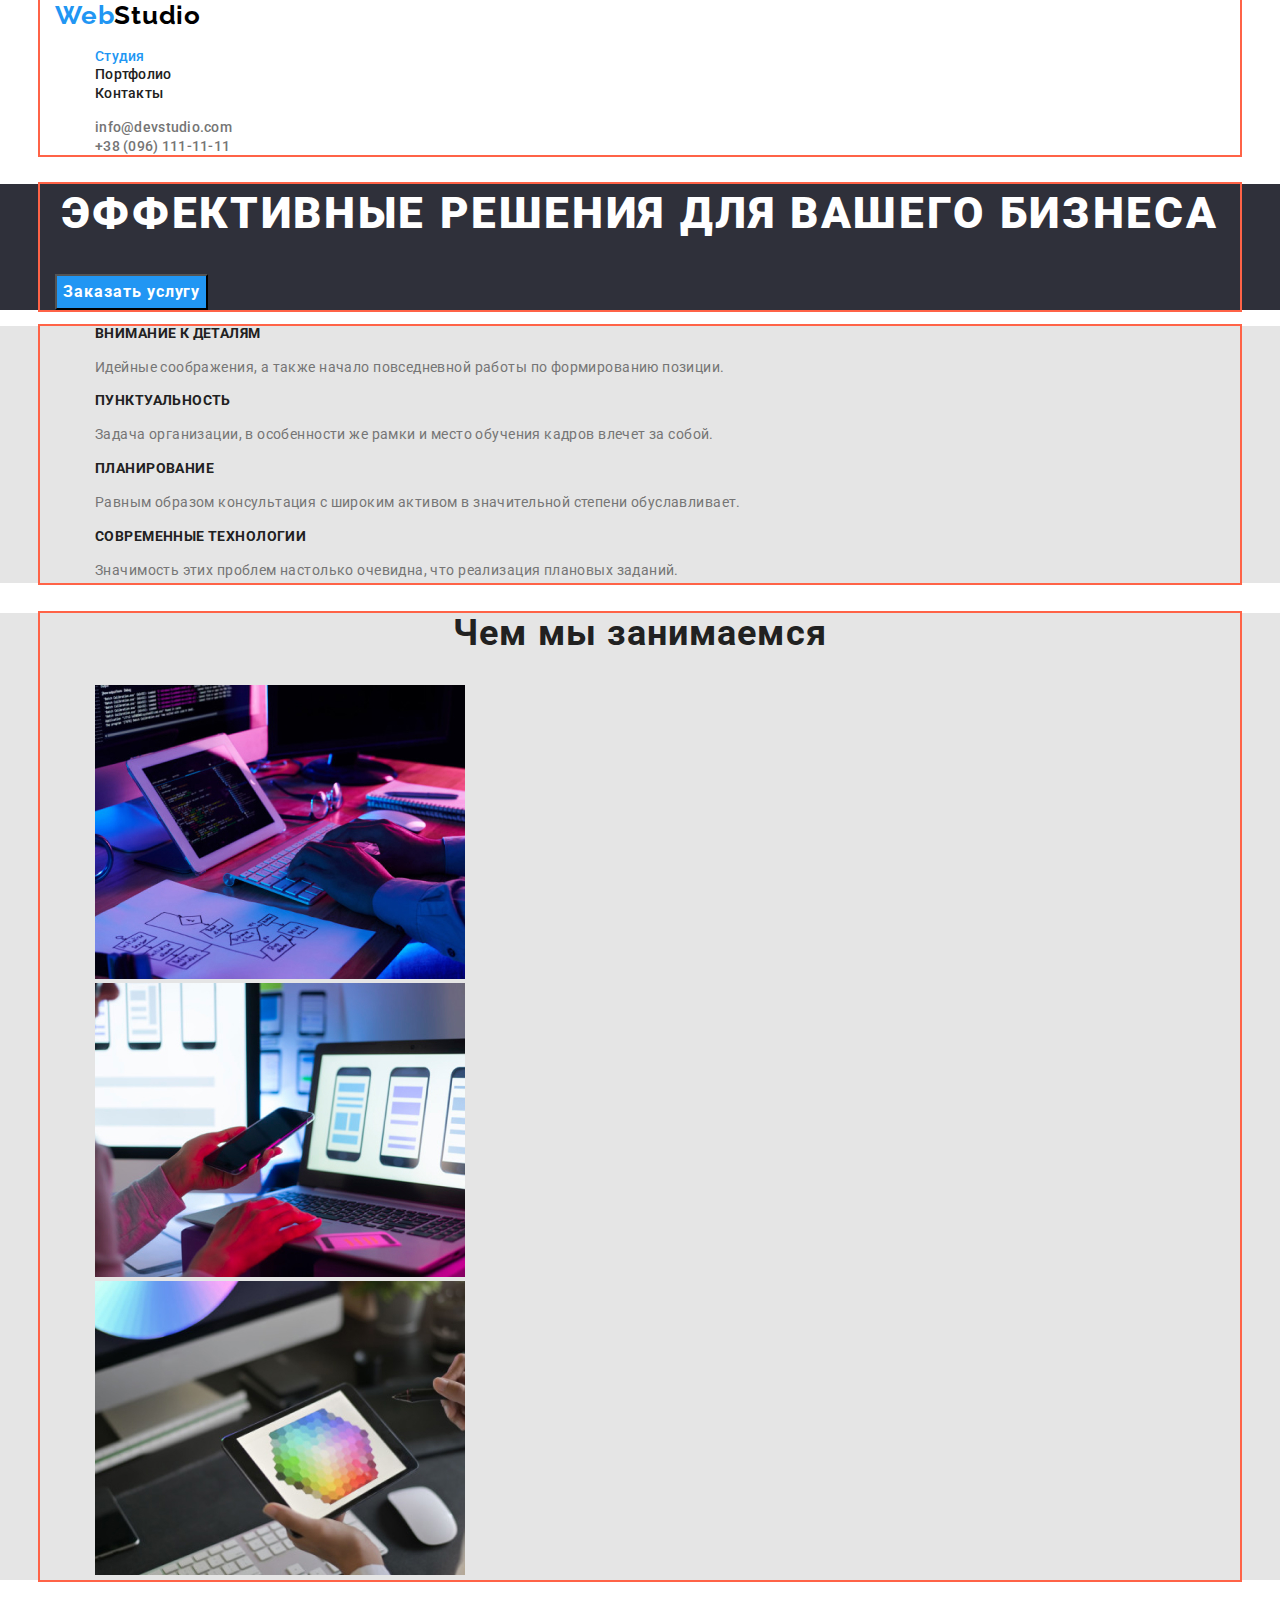
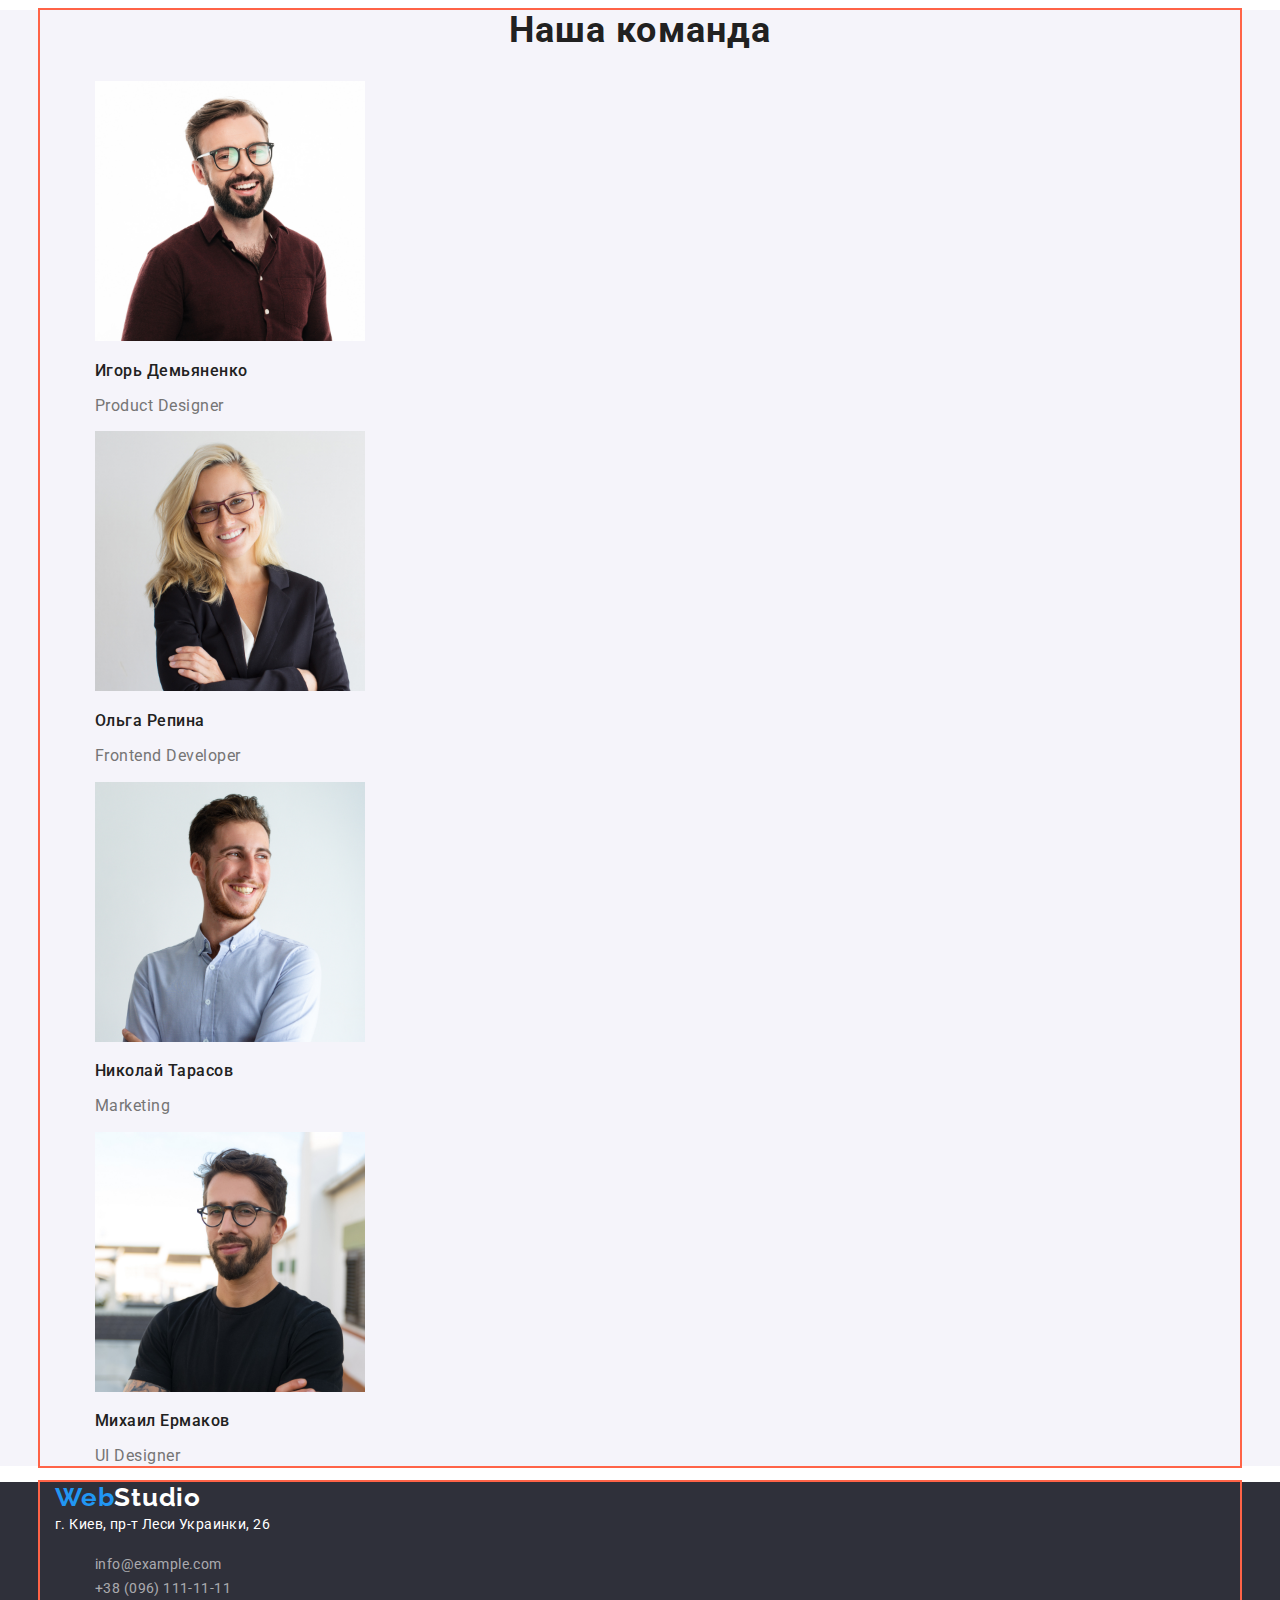
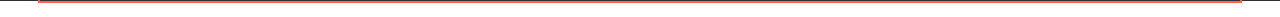
==== index.html @ c0a4d87b "удалил лишнюю папку" ====
<!DOCTYPE html>
<html lang="ru">
  <head>
    <meta charset="UTF-8" />
    <meta http-equiv="X-UA-Compatible" content="IE=edge" />
    <meta name="viewport" content="width=device-width, initial-scale=1.0" />
    <title>WebStudio</title>
    <link rel="preconnect" href="https://fonts.gstatic.com" />
    <link
      href="https://fonts.googleapis.com/css2?family=Raleway:wght@700&family=Roboto:wght@400;500;700;900&display=swap"
      rel="stylesheet"
    />
    <link
      rel="stylesheet"
      href="https://cdnjs.cloudflare.com/ajax/libs/modern-normalize/1.1.0/modern-normalize.min.css
"
    />
    <link rel="stylesheet" href="./css/styles.css" />
  </head>
  <body>
    <!--Header-->
    <header class="header">
      <div class="container">
        <nav class="navigation">
          <a class="logo-link" href="./index.html"
            ><span class="logo-web">Web</span
            ><span class="logo-studio">Studio</span></a
          >
          <ul class="site-nav list">
            <li class="nav-item">
              <a class="nav-link link current" href="./index.html">Студия</a>
            </li>
            <li class="nav-item">
              <a class="nav-link link" href="./portfolio.html">Портфолио</a>
            </li>
            <li class="nav-item">
              <a class="nav-link link" href="#">Контакты</a>
            </li>
          </ul>
        </nav>

        <ul class="contacts list">
          <li>
            <a class="contact-link" href="mailto:info@devstudio.com"
              >info@devstudio.com</a
            >
          </li>
          <li>
            <a class="contact-link" href="tel:+380961111111"
              >+38 (096) 111-11-11</a
            >
          </li>
        </ul>
      </div>
    </header>

    <main>
      <!--Hero-->

      <section class="hero">
        <div class="container">
          <h1 class="hero-title">Эффективные решения для вашего бизнеса</h1>
          <button class="modal-btn" type="button">Заказать услугу</button>
        </div>
      </section>

      <!--Features-->

      <section class="features">
        <div class="container">
          <h2 class="features-title">Приемущества компании</h2>
          <ul class="feature-list">
            <li>
              <h3 class="title">Внимание к деталям</h3>
              <p class="feature-text">
                Идейные соображения, а также начало повседневной работы по
                формированию позиции.
              </p>
            </li>
            <li>
              <h3 class="title">Пунктуальность</h3>
              <p class="feature-text">
                Задача организации, в особенности же рамки и место обучения
                кадров влечет за собой.
              </p>
            </li>
            <li>
              <h3 class="title">Планирование</h3>
              <p class="feature-text">
                Равным образом консультация с широким активом в значительной
                степени обуславливает.
              </p>
            </li>
            <li>
              <h3 class="title">Современные технологии</h3>
              <p class="feature-text">
                Значимость этих проблем настолько очевидна, что реализация
                плановых заданий.
              </p>
            </li>
          </ul>
        </div>
      </section>

      <!--Projects-->

      <section class="projects">
        <div class="container">
          <h2 class="project-title">Чем мы занимаемся</h2>
          <ul class="project list">
            <li>
              <img
                src="./images/sitelayout.jpg"
                alt="разработчик набирает код"
                width="370"
                height="294"
              />
            </li>
            <li>
              <img
                src="./images/mobiledesign.jpg"
                alt="разработка мобильного дизайна"
                width="370"
                height="294"
              />
            </li>
            <li>
              <img
                src="./images/rastergraphics.jpg"
                alt="растровая графика"
                width="370"
                height="294"
              />
            </li>
          </ul>
        </div>
      </section>

      <!--Team company-->

      <section class="team-company">
        <div class="container">
          <h2 class="section-title">Наша команда</h2>
          <ul class="team list">
            <li>
              <img
                src="./images/igordemianenko.jpg"
                alt="фото игорь демьяненко"
                width="270"
                height="260"
              />
              <h3 class="team-title">Игорь Демьяненко</h3>
              <p class="position" lang="en">Product Designer</p>
            </li>
            <li>
              <img
                src="./images/olgarepina.jpg"
                alt="фото ольга репина"
                width="270"
                height="260"
              />
              <h3 class="team-title">Ольга Репина</h3>
              <p class="position" lang="en">Frontend Developer</p>
            </li>
            <li>
              <img
                src="./images/nikolaytarasov.jpg"
                alt="фото николай тарасов"
                width="270"
                height="260"
              />
              <h3 class="team-title">Николай Тарасов</h3>
              <p class="position" lang="en">Marketing</p>
            </li>
            <li>
              <img
                src="./images/michailermakov.jpg"
                alt="фото михаил ермаков"
                width="270"
                height="260"
              />
              <h3 class="team-title">Михаил Ермаков</h3>
              <p class="position" lang="en">UI Designer</p>
            </li>
          </ul>
        </div>
      </section>
    </main>

    <!--Footer-->

    <footer class="contacts-company">
      <div class="container">
        <a class="logo-link" href="./index.html"
          ><span class="logo-web">Web</span
          ><span class="studio-logo">Studio</span></a
        >
        <address class="address-company">
          г. Киев, пр-т Леси Украинки, 26
        </address>
        <ul class="contacts list">
          <li>
            <a class="company-link" href="mailto:info@example.com"
              >info@example.com</a
            >
          </li>
          <li>
            <a class="company-link" href="tel:+380961111111">
              +38 (096) 111-11-11</a
            >
          </li>
        </ul>
      </div>
    </footer>
  </body>
</html>
---- css/styles.css ----
:root {
  --main-font: "Roboto", sans-serif;
  --secondary-font: "Raleway", sans-serif;
  --accent-color: #2196f3;
  --main-color: #212121;
  --secondary-color: #757575;
}

body {
  font-family: var(--main-font);
  font-weight: 400;
  color: var(--main-color);
}

.link,
.contact-link,
.logo-link {
  text-decoration: none;
}

.list {
  list-style: none;
}

.container {
  outline: 2px solid tomato;
  width: 1200px;
  padding-left: 15px;
  padding-right: 15px;
  margin-left: auto;
  margin-right: auto;
}

/* ========== HEADER ============*/

.header {
  background: #ffffff;
}

.logo-web {
  color: var(--accent-color);
  font-family: var(--secondary-font);
  font-weight: 700;
  font-size: 26px;
  line-height: 1.19;
  letter-spacing: 0.03em;
}

.logo-studio {
  color: #000000;
  font-family: var(--secondary-font);
  font-weight: 700;
  font-size: 26px;
  line-height: 1.19;
  letter-spacing: 0.03em;
}

.nav-link {
  font-weight: 500;
  font-size: 14px;
  line-height: 1.14;
  letter-spacing: 0.02em;
  color: var(--main-color);
}

.nav-link:hover,
.nav-link:focus {
  color: var(--accent-color);
}

.contact-link {
  font-weight: 500;
  font-size: 14px;
  line-height: 1.14;
  letter-spacing: 0.02em;
  color: var(--secondary-color);
}

.contact-link:hover,
.contact-link:focus {
  color: var(--accent-color);
}

.nav-link.current {
  color: var(--accent-color);
}

/* ============ END HEADER ===============*/

/* ============ HERO SECTION ============ */
.hero {
  background: #2f303a;
}

.hero-title {
  font-weight: 900;
  font-size: 44px;
  line-height: 1.36;
  text-align: center;
  letter-spacing: 0.06em;
  text-transform: uppercase;
  color: #ffffff;
}

.modal-btn {
  font-family: inherit;
  background: var(--accent-color);
  font-weight: 700;
  font-size: 16px;
  line-height: 1.87;
  display: flex;
  align-items: center;
  text-align: center;
  letter-spacing: 0.06em;
  color: #ffffff;
  cursor: pointer;
}

.modal-btn:hover,
.modal-btn:focus {
  background: #188ce8;
}

/* ============== END HERO SECTION============== */

/* ============== FEATURES =============== */
.features {
  background: #e5e5e5;
}
.feature-list {
  list-style: none;
}

.title {
  font-weight: 700;
  font-size: 14px;
  line-height: 1.14;
  letter-spacing: 0.03em;
  text-transform: uppercase;
  color: var(--main-color);
}

.feature-text {
  font-size: 14px;
  line-height: 1.71;
  letter-spacing: 0.03em;
  color: var(--secondary-color);
}

/* ============ END FEATURES ===============  */

/* ============ PROJECTS COMPANY ============ */
.projects {
  background: #e5e5e5;
}
.project-title {
  font-weight: 700;
  font-size: 36px;
  line-height: 1.16;
  text-align: center;
  letter-spacing: 0.03em;
  color: var(--main-color);
}

/* ============ END PROJECTS COMPANY ============== */

/* ============ TEAM COMPANY =============  */

.team-company {
  background: #f5f4fa;
}

.section-title {
  font-weight: 700;
  font-size: 36px;
  line-height: 1.16;
  text-align: center;
  letter-spacing: 0.03em;
  color: var(--main-color);
}

.team-title {
  font-weight: 500;
  font-size: 16px;
  line-height: 1.18;
  letter-spacing: 0.03em;
  color: var(--main-color);
}

.position {
  font-size: 16px;
  line-height: 1.18;
  letter-spacing: 0.03em;
  color: var(--secondary-color);
}

/* =========== END TEAM COMPANY ================ */

/* =============== FOOTER ================== */

.contacts-company {
  background: #2f303a;
}

.studio-logo {
  font-family: var(--secondary-font);
  font-weight: 700;
  font-size: 26px;
  line-height: 1.19;
  letter-spacing: 0.03em;
  color: #ffffff;
}

.address-company {
  color: #ffffff;
  font-style: normal;
  font-size: 14px;
  line-height: 1.71;
  letter-spacing: 0.03em;
}

.company-link {
  font-size: 14px;
  line-height: 1.71;
  letter-spacing: 0.03em;
  color: rgba(255, 255, 255, 0.6);
}

.company-link:hover,
.company-link:focus {
  color: var(--accent-color);
}

.company-link {
  text-decoration: none;
}

/* =========== END FOOTER ============ */

/* =========== PORTFOLIO ============= */

.portfolio-title,
.features-title {
  display: none;
}

.development-catalog {
  background: #e5e5e5;
}

.catalog-nav {
  list-style: none;
}

.nav-btn {
  font-family: inherit;
  background: #f5f4fa;
  font-weight: 500;
  font-size: 16px;
  line-height: 1.62;
  text-align: center;
  letter-spacing: 0.03em;
  color: #212121;
  cursor: pointer;
}
.nav-btn:hover,
.nav-btn:focus {
  background-color: var(--accent-color);
  color: #ffffff;
}

.development-item {
}

.development-link {
  text-decoration: none;
}

.development-name {
  font-weight: 700;
  font-size: 18px;
  line-height: 2;
  letter-spacing: 0.06em;
  color: var(--main-color);
}

.development-section {
  font-size: 16px;
  line-height: 1.87;
  letter-spacing: 0.03em;
  color: var(--secondary-color);
}
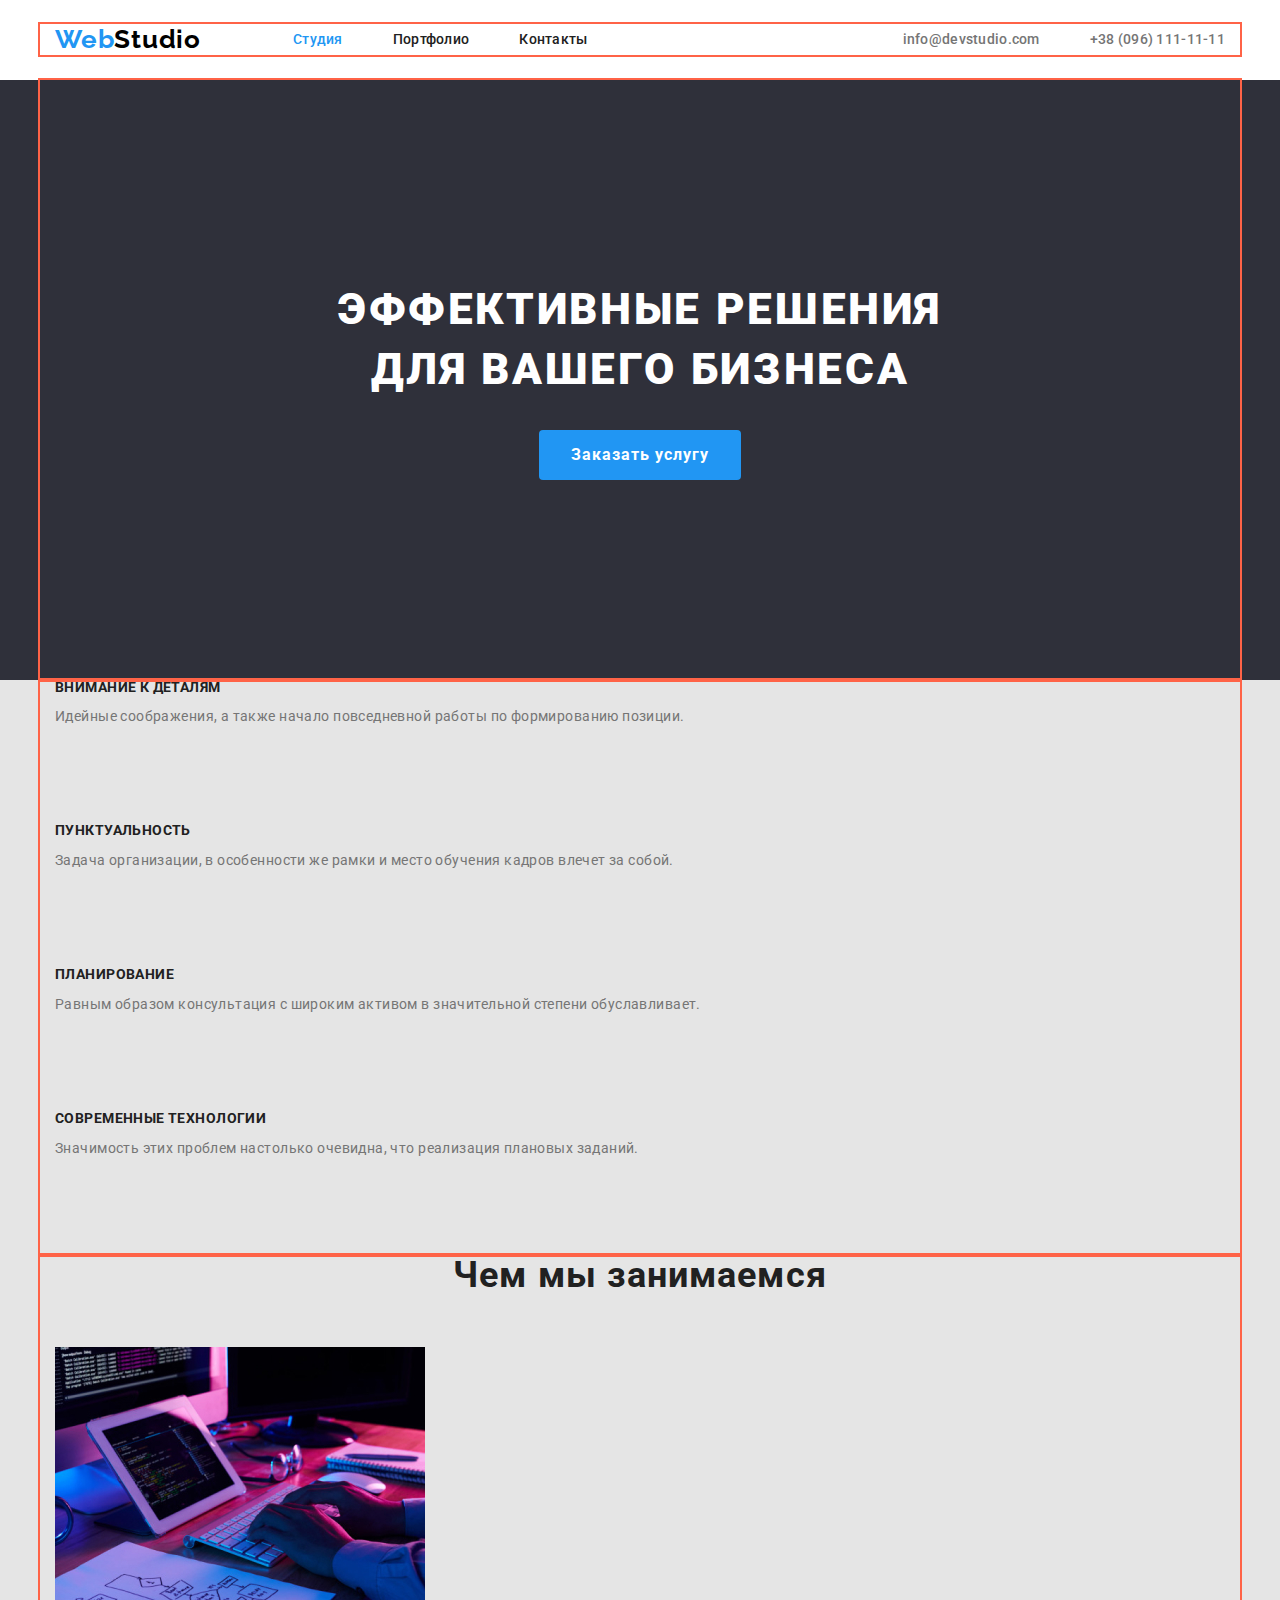
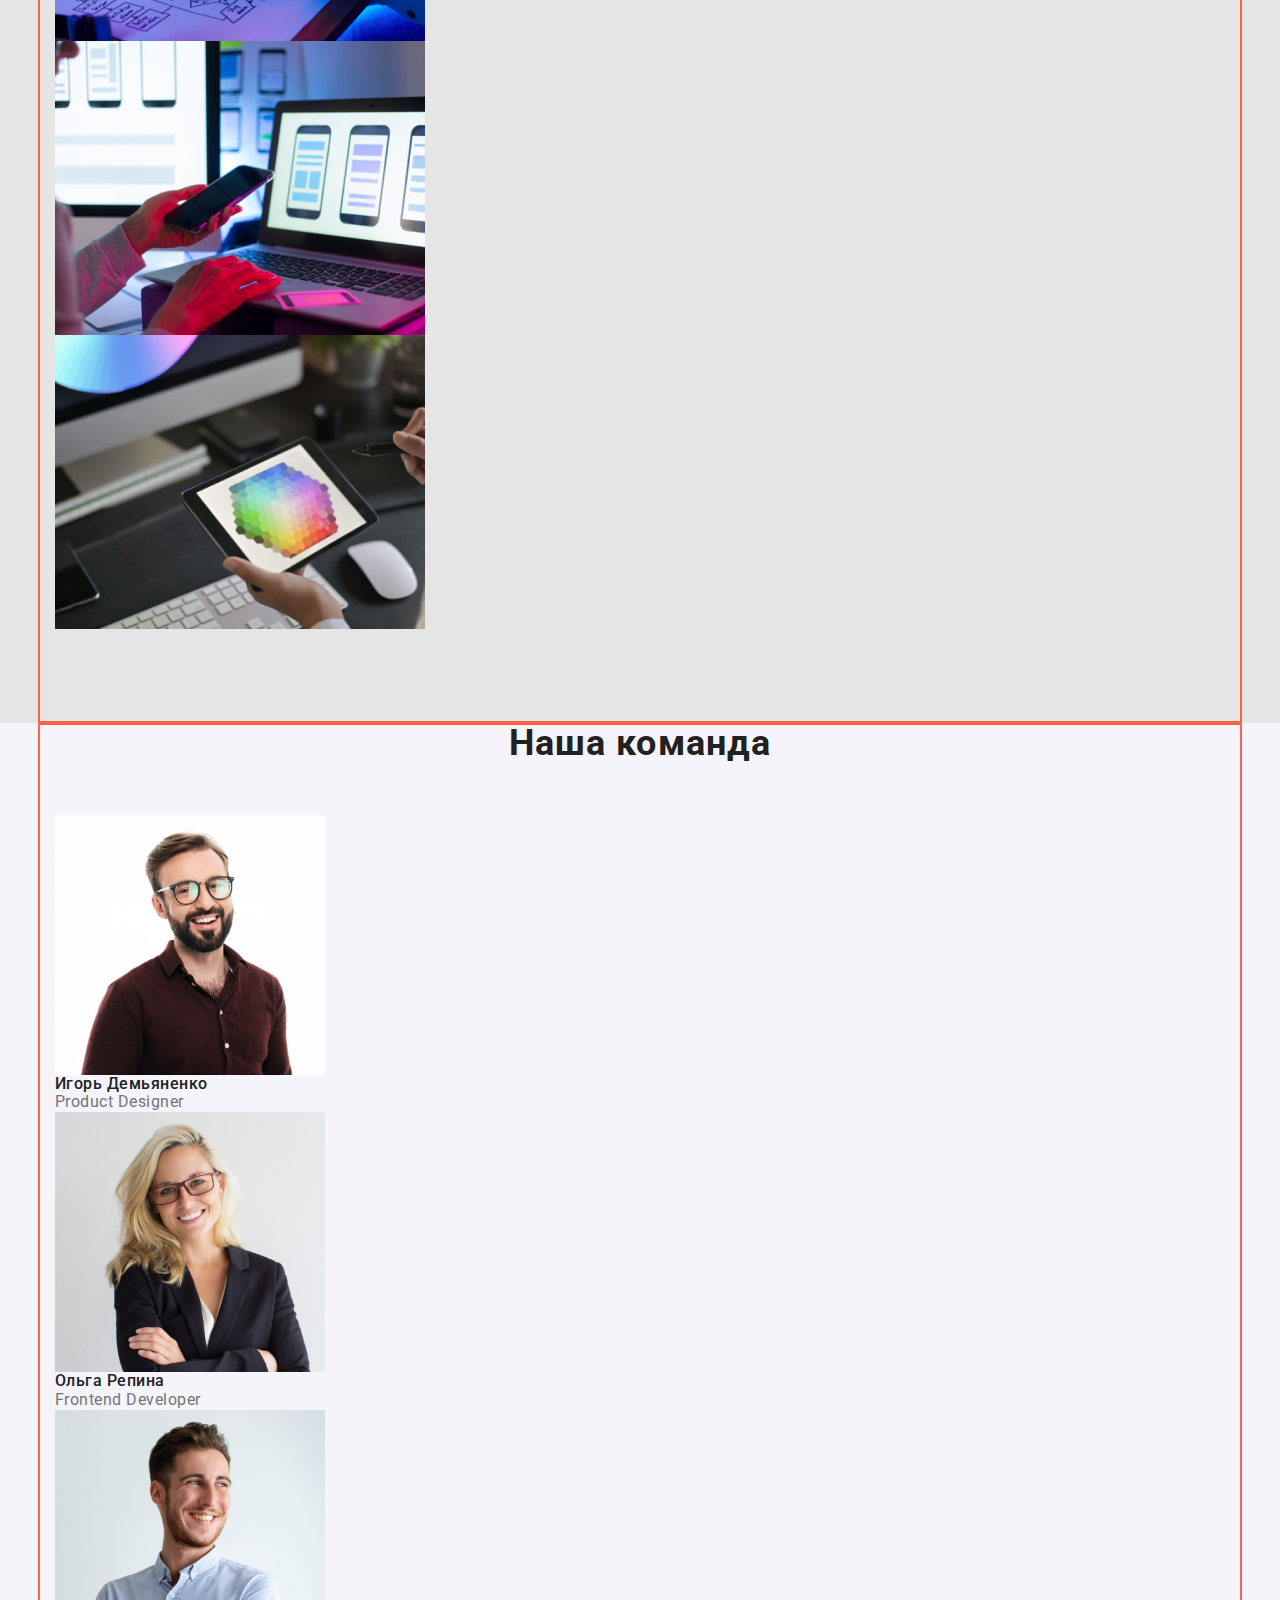
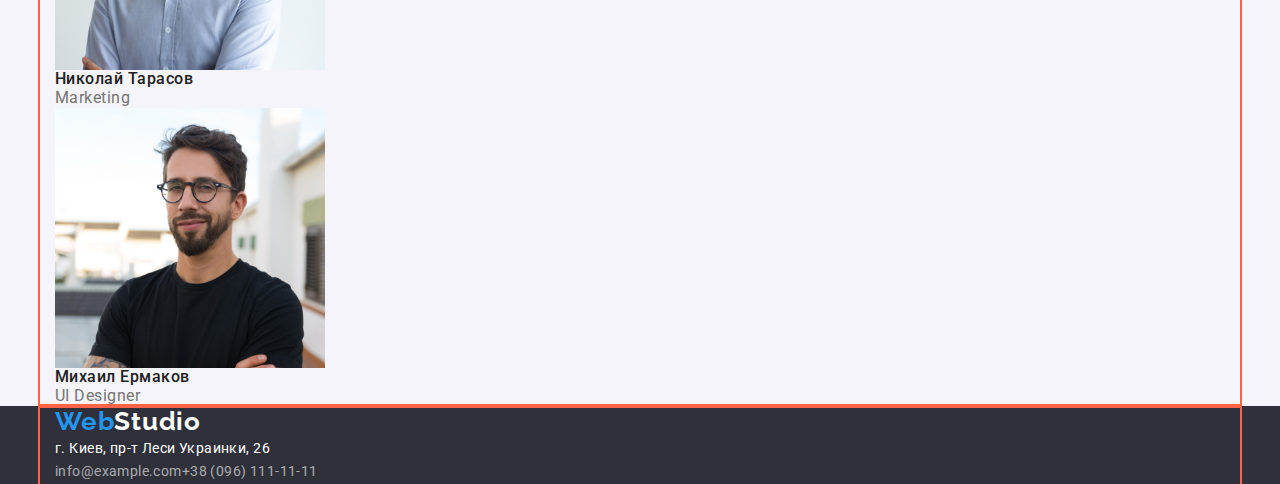
==== commit 4f698186: "сделал хедер" ====
--- a/index.html
+++ b/index.html
@@ -20,7 +20,7 @@
   <body>
     <!--Header-->
     <header class="header">
-      <div class="container">
+      <div class="container header-container">
         <nav class="navigation">
           <a class="logo-link" href="./index.html"
             ><span class="logo-web">Web</span
@@ -58,8 +58,10 @@
       <!--Hero-->
 
       <section class="hero">
-        <div class="container">
-          <h1 class="hero-title">Эффективные решения для вашего бизнеса</h1>
+        <div class="container hero-page">
+          <h1 class="hero-title">
+            Эффективные решения<br />для вашего бизнеса
+          </h1>
           <button class="modal-btn" type="button">Заказать услугу</button>
         </div>
       </section>
--- a/css/styles.css
+++ b/css/styles.css
@@ -6,6 +6,28 @@
   --secondary-color: #757575;
 }
 
+h1,
+h2,
+h3,
+h4,
+h5,
+h6,
+p {
+  margin-top: 0;
+  margin-bottom: 0;
+}
+
+ul,
+ol {
+  margin-top: 0;
+  margin-bottom: 0;
+  padding-left: 0;
+}
+
+img {
+  display: block;
+}
+
 body {
   font-family: var(--main-font);
   font-weight: 400;
@@ -20,6 +42,8 @@
 
 .list {
   list-style: none;
+  padding: 0;
+  margin: 0;
 }
 
 .container {
@@ -35,6 +59,37 @@
 
 .header {
   background: #ffffff;
+  padding-top: 24px;
+  padding-bottom: 25px;
+}
+
+.header-container {
+  display: flex;
+  align-items: center;
+  justify-content: space-between;
+}
+
+.navigation {
+  display: flex;
+  align-items: center;
+}
+
+.site-nav {
+  display: flex;
+  align-items: center;
+}
+
+.contacts {
+  display: flex;
+  align-items: center;
+}
+
+.logo-link {
+  margin-right: 92px;
+}
+
+.nav-item:not(:last-child) {
+  margin-right: 50px;
 }
 
 .logo-web {
@@ -74,6 +129,7 @@
   line-height: 1.14;
   letter-spacing: 0.02em;
   color: var(--secondary-color);
+  margin-left: 50px;
 }
 
 .contact-link:hover,
@@ -90,16 +146,23 @@
 /* ============ HERO SECTION ============ */
 .hero {
   background: #2f303a;
+  text-align: center;
+}
+
+.hero-page {
+  padding-bottom: 200px;
 }
 
 .hero-title {
   font-weight: 900;
   font-size: 44px;
   line-height: 1.36;
-  text-align: center;
   letter-spacing: 0.06em;
   text-transform: uppercase;
   color: #ffffff;
+  margin-top: 0;
+  margin-bottom: 30px;
+  padding-top: 200px;
 }
 
 .modal-btn {
@@ -110,10 +173,16 @@
   line-height: 1.87;
   display: flex;
   align-items: center;
-  text-align: center;
   letter-spacing: 0.06em;
   color: #ffffff;
   cursor: pointer;
+  border-radius: 4px;
+  border: none;
+  padding: 10px 32px;
+  min-width: 200px;
+  text-align: center;
+  margin-left: auto;
+  margin-right: auto;
 }
 
 .modal-btn:hover,
@@ -138,6 +207,8 @@
   letter-spacing: 0.03em;
   text-transform: uppercase;
   color: var(--main-color);
+  margin-top: 0;
+  margin-bottom: 10px;
 }
 
 .feature-text {
@@ -145,6 +216,8 @@
   line-height: 1.71;
   letter-spacing: 0.03em;
   color: var(--secondary-color);
+  margin-top: 0;
+  padding-bottom: 94px;
 }
 
 /* ============ END FEATURES ===============  */
@@ -160,6 +233,14 @@
   text-align: center;
   letter-spacing: 0.03em;
   color: var(--main-color);
+  margin-top: 0;
+  margin-bottom: 50px;
+}
+
+.project.list {
+  margin-top: 0;
+  margin-bottom: 0;
+  padding-bottom: 94px;
 }
 
 /* ============ END PROJECTS COMPANY ============== */
@@ -177,6 +258,8 @@
   text-align: center;
   letter-spacing: 0.03em;
   color: var(--main-color);
+  margin-top: 0;
+  margin-bottom: 50px;
 }
 
 .team-title {
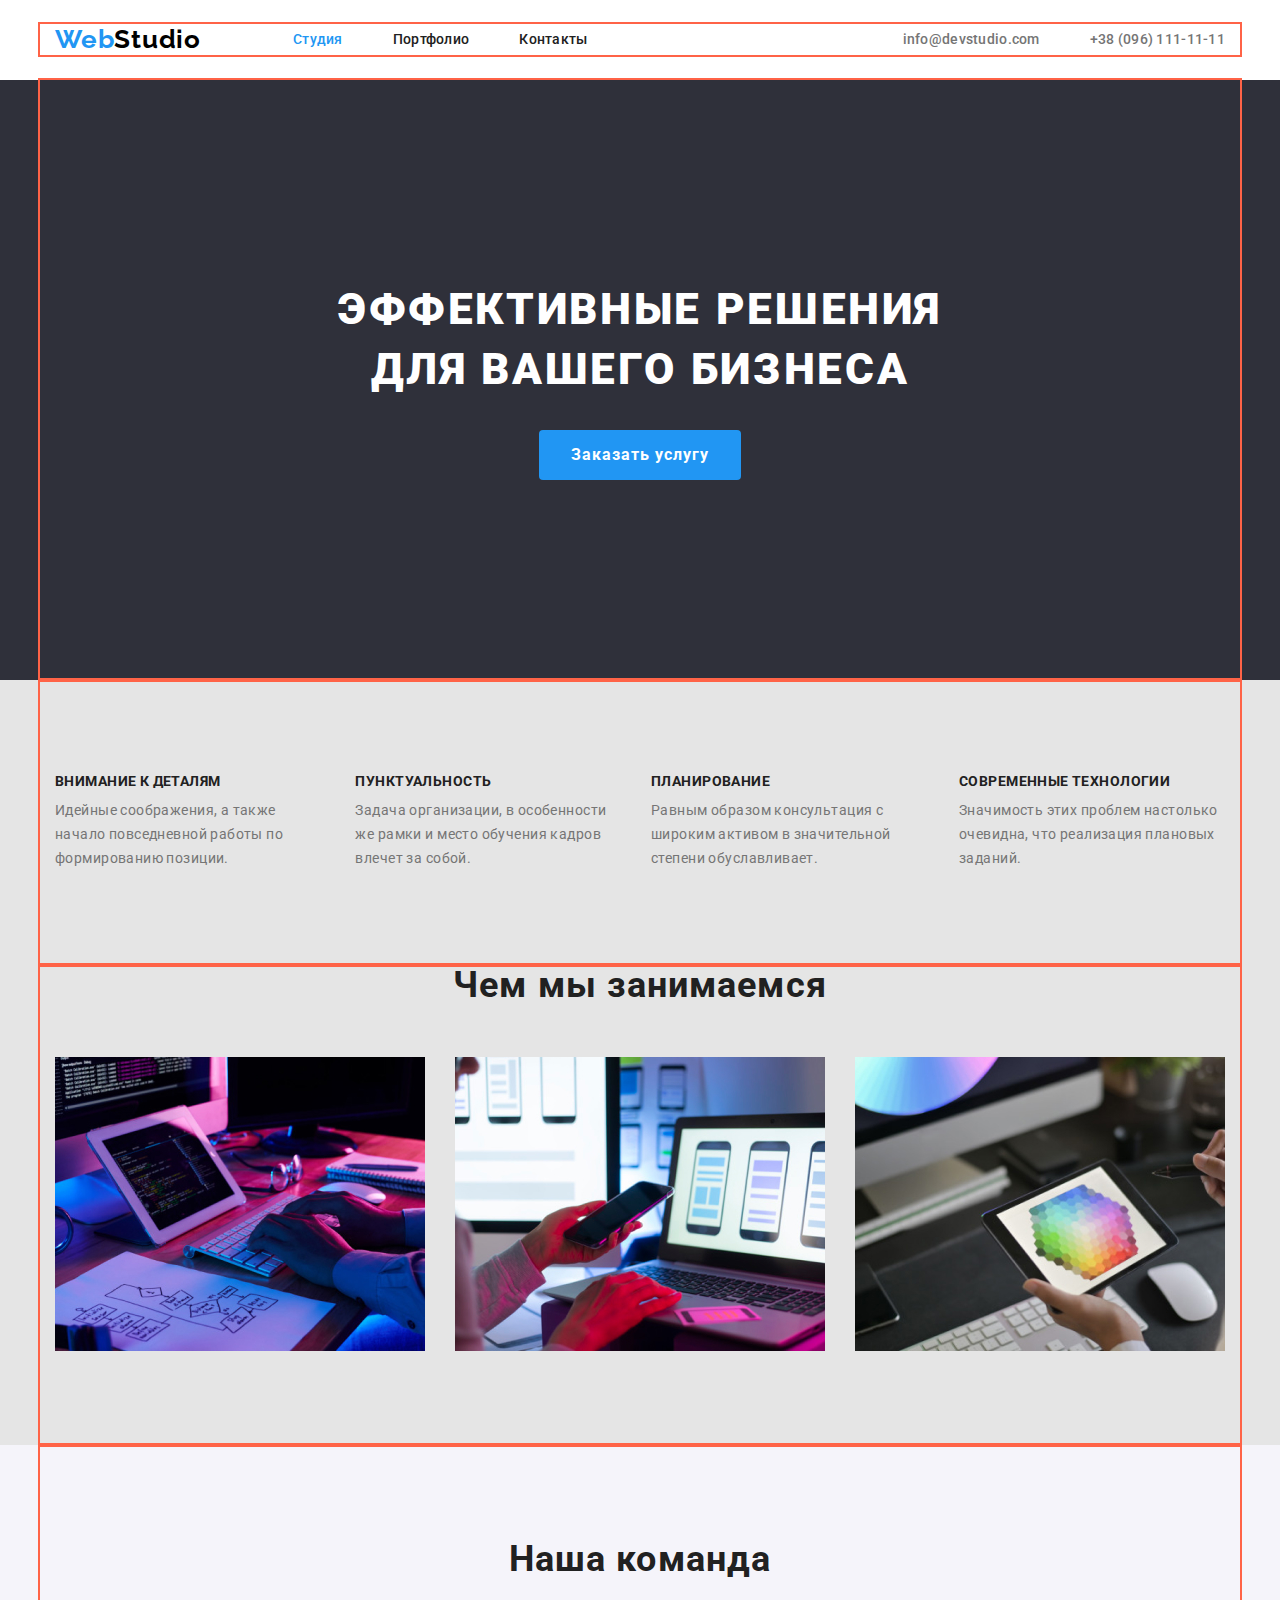
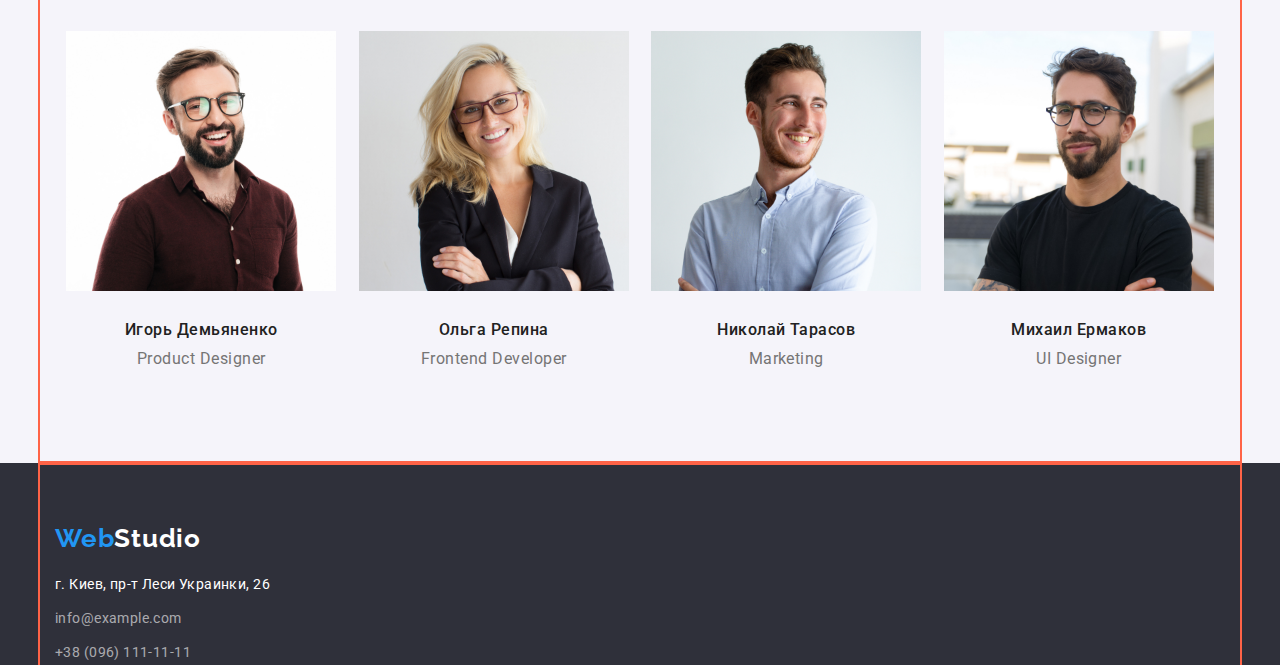
==== commit dfefe967: "стилизировал главную страницу" ====
--- a/index.html
+++ b/index.html
@@ -69,7 +69,7 @@
       <!--Features-->
 
       <section class="features">
-        <div class="container">
+        <div class="container features-container">
           <h2 class="features-title">Приемущества компании</h2>
           <ul class="feature-list">
             <li>
@@ -95,7 +95,7 @@
             </li>
             <li>
               <h3 class="title">Современные технологии</h3>
-              <p class="feature-text">
+              <p class="feature-text last">
                 Значимость этих проблем настолько очевидна, что реализация
                 плановых заданий.
               </p>
@@ -193,14 +193,14 @@
 
     <footer class="contacts-company">
       <div class="container">
-        <a class="logo-link" href="./index.html"
+        <a class="logo-link footer-logo" href="./index.html"
           ><span class="logo-web">Web</span
           ><span class="studio-logo">Studio</span></a
         >
         <address class="address-company">
           г. Киев, пр-т Леси Украинки, 26
         </address>
-        <ul class="contacts list">
+        <ul class="contacts list address">
           <li>
             <a class="company-link" href="mailto:info@example.com"
               >info@example.com</a
--- a/css/styles.css
+++ b/css/styles.css
@@ -179,7 +179,6 @@
   border-radius: 4px;
   border: none;
   padding: 10px 32px;
-  min-width: 200px;
   text-align: center;
   margin-left: auto;
   margin-right: auto;
@@ -196,8 +195,17 @@
 .features {
   background: #e5e5e5;
 }
+
+.features-container {
+  display: flex;
+  align-items: center;
+}
+
 .feature-list {
   list-style: none;
+  display: flex;
+  align-items: center;
+  justify-content: space-between;
 }
 
 .title {
@@ -209,6 +217,7 @@
   color: var(--main-color);
   margin-top: 0;
   margin-bottom: 10px;
+  padding-top: 94px;
 }
 
 .feature-text {
@@ -218,6 +227,11 @@
   color: var(--secondary-color);
   margin-top: 0;
   padding-bottom: 94px;
+  margin-right: 30px;
+}
+
+.last {
+  margin-right: 0px;
 }
 
 /* ============ END FEATURES ===============  */
@@ -238,8 +252,9 @@
 }
 
 .project.list {
-  margin-top: 0;
-  margin-bottom: 0;
+  display: flex;
+  align-items: center;
+  justify-content: space-between;
   padding-bottom: 94px;
 }
 
@@ -260,6 +275,13 @@
   color: var(--main-color);
   margin-top: 0;
   margin-bottom: 50px;
+  padding-top: 94px;
+}
+
+.team {
+  display: flex;
+  align-items: center;
+  justify-content: space-around;
 }
 
 .team-title {
@@ -268,6 +290,8 @@
   line-height: 1.18;
   letter-spacing: 0.03em;
   color: var(--main-color);
+  text-align: center;
+  margin-top: 30px;
 }
 
 .position {
@@ -275,6 +299,9 @@
   line-height: 1.18;
   letter-spacing: 0.03em;
   color: var(--secondary-color);
+  text-align: center;
+  margin-top: 10px;
+  padding-bottom: 94px;
 }
 
 /* =========== END TEAM COMPANY ================ */
@@ -283,6 +310,12 @@
 
 .contacts-company {
   background: #2f303a;
+}
+
+.footer-logo {
+  display: inline-block;
+  padding-top: 60px;
+  margin-right: 0px;
 }
 
 .studio-logo {
@@ -300,6 +333,11 @@
   font-size: 14px;
   line-height: 1.71;
   letter-spacing: 0.03em;
+  margin-top: 20px;
+}
+
+.address {
+  display: inline-block;
 }
 
 .company-link {
@@ -307,6 +345,8 @@
   line-height: 1.71;
   letter-spacing: 0.03em;
   color: rgba(255, 255, 255, 0.6);
+  margin-top: 10px;
+  display: inline-block;
 }
 
 .company-link:hover,
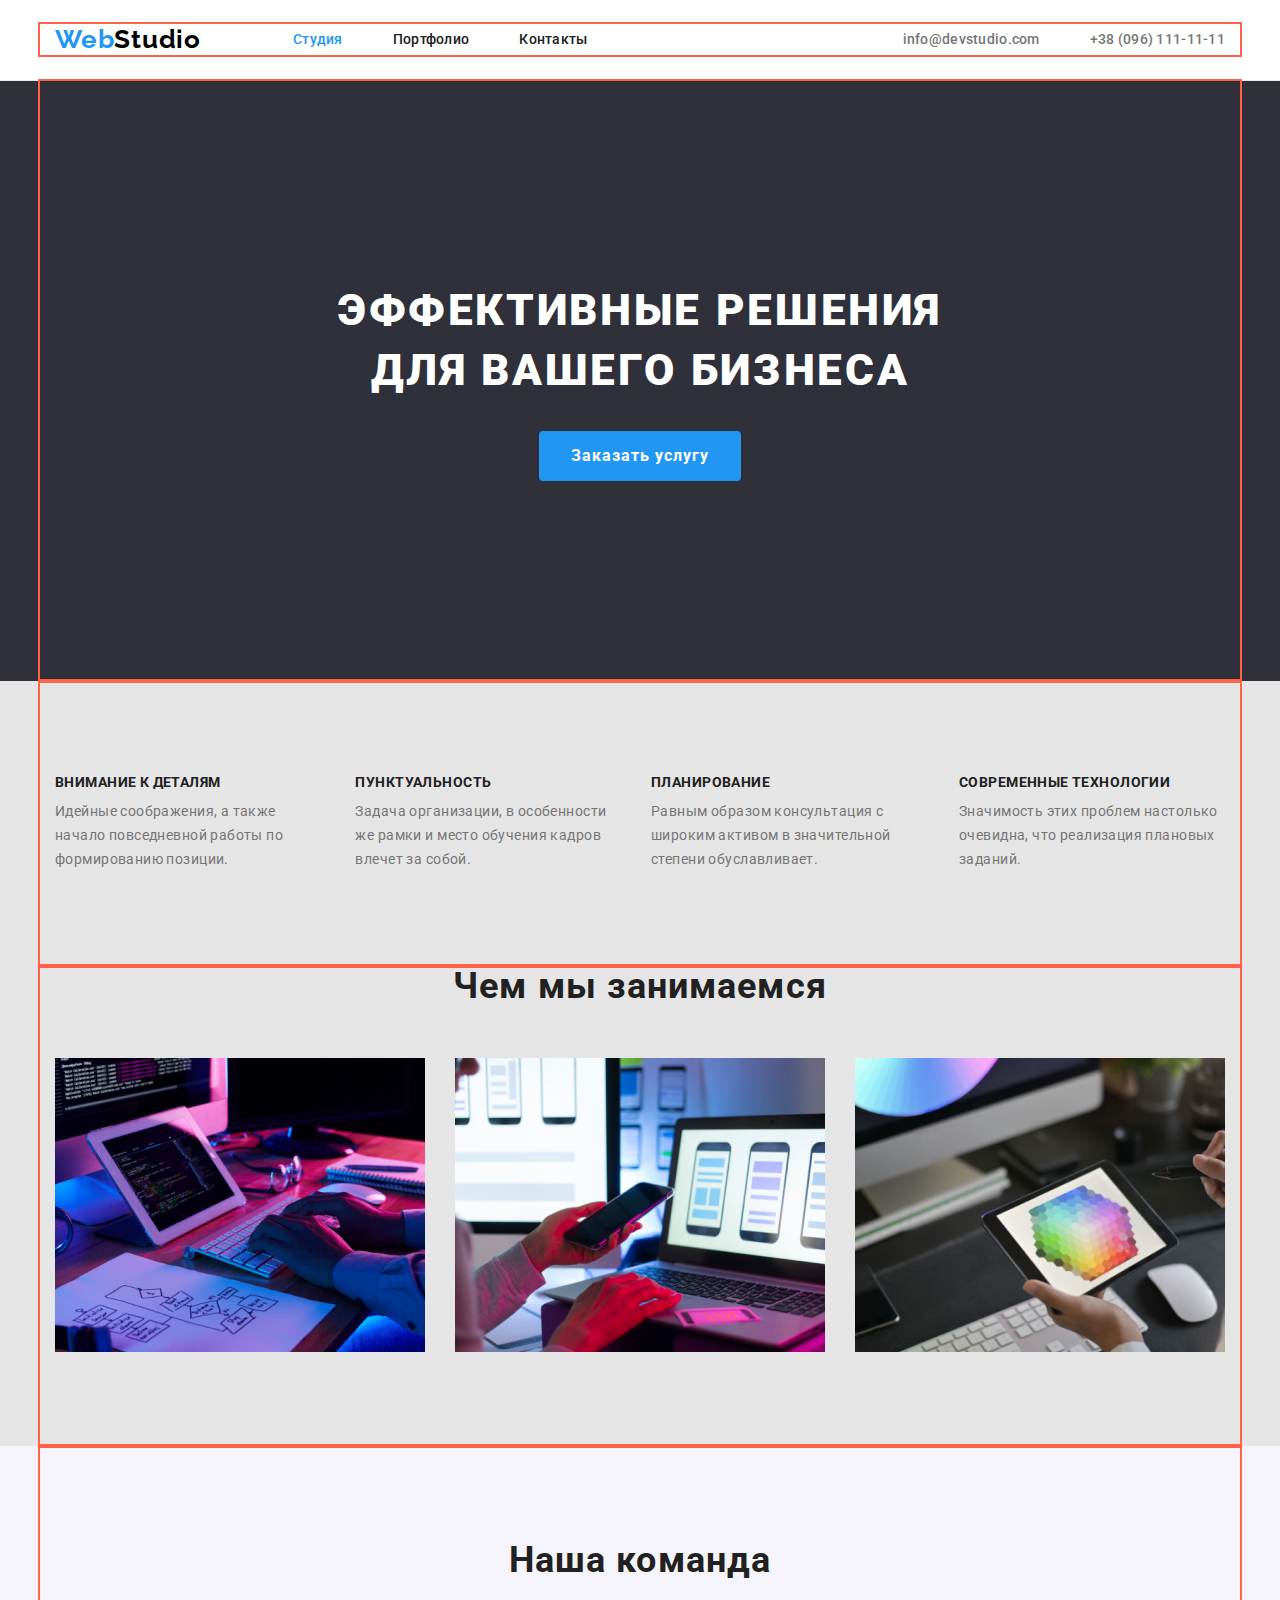
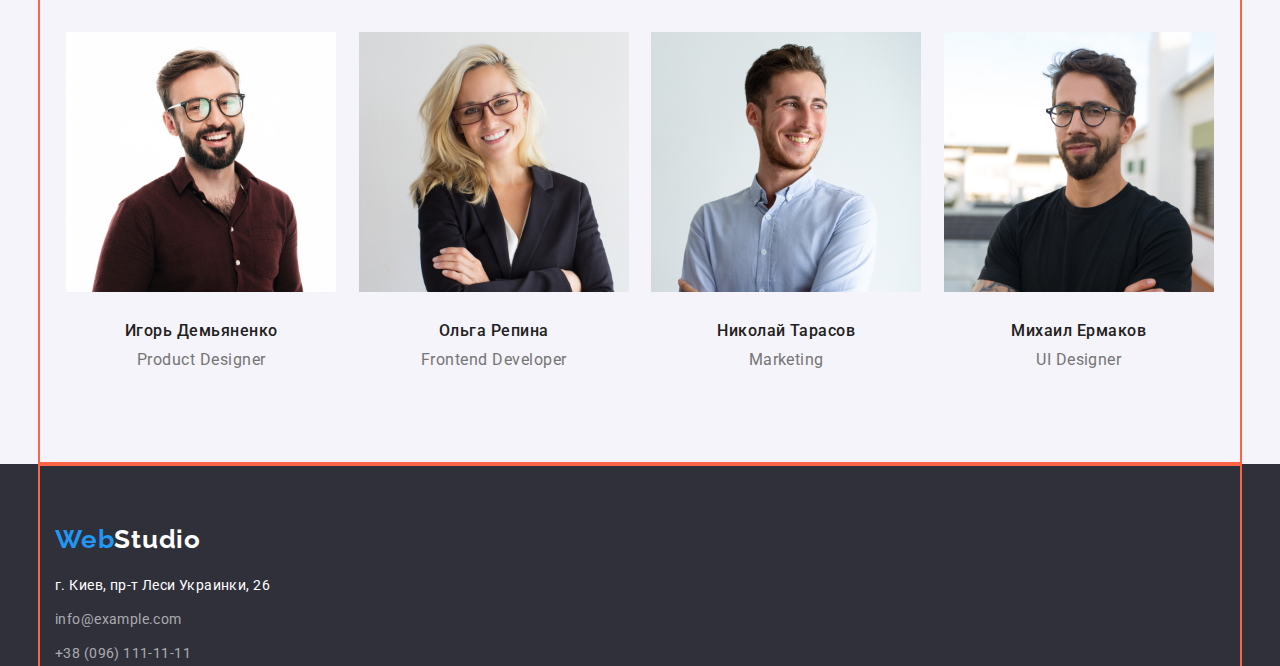
==== commit 4b579cd4: "vneseny prawki" ====
--- a/index.html
+++ b/index.html
@@ -41,7 +41,7 @@
 
         <ul class="contacts list">
           <li>
-            <a class="contact-link" href="mailto:info@devstudio.com"
+            <a class="contact-link mail" href="mailto:info@devstudio.com"
               >info@devstudio.com</a
             >
           </li>
--- a/css/styles.css
+++ b/css/styles.css
@@ -61,6 +61,7 @@
   background: #ffffff;
   padding-top: 24px;
   padding-bottom: 25px;
+  border-bottom: 1px solid #ececec;
 }
 
 .header-container {
@@ -130,6 +131,10 @@
   letter-spacing: 0.02em;
   color: var(--secondary-color);
   margin-left: 50px;
+}
+
+.mail {
+  margin-left: 0;
 }
 
 .contact-link:hover,
@@ -373,6 +378,15 @@
 
 .catalog-nav {
   list-style: none;
+  display: flex;
+  align-items: center;
+  justify-content: center;
+}
+
+.item {
+  padding-top: 94px;
+  margin-right: 8px;
+  margin-bottom: 50px;
 }
 
 .nav-btn {
@@ -384,7 +398,10 @@
   text-align: center;
   letter-spacing: 0.03em;
   color: #212121;
+  border-radius: 4px;
   cursor: pointer;
+  border: none;
+  padding: 6px 22px;
 }
 .nav-btn:hover,
 .nav-btn:focus {
@@ -392,7 +409,21 @@
   color: #ffffff;
 }
 
+.nav-btn.current {
+  background-color: var(--accent-color);
+  color: #ffffff;
+}
+
+.development {
+  display: flex;
+  flex-wrap: wrap;
+  margin-top: -30px;
+  margin-left: -30px;
+}
+
 .development-item {
+  margin-top: 30px;
+  margin-left: 30px;
 }
 
 .development-link {
@@ -405,6 +436,8 @@
   line-height: 2;
   letter-spacing: 0.06em;
   color: var(--main-color);
+  margin-top: 20px;
+  margin-bottom: 4px;
 }
 
 .development-section {
@@ -413,3 +446,7 @@
   letter-spacing: 0.03em;
   color: var(--secondary-color);
 }
+
+.program {
+  padding-bottom: 94px;
+}
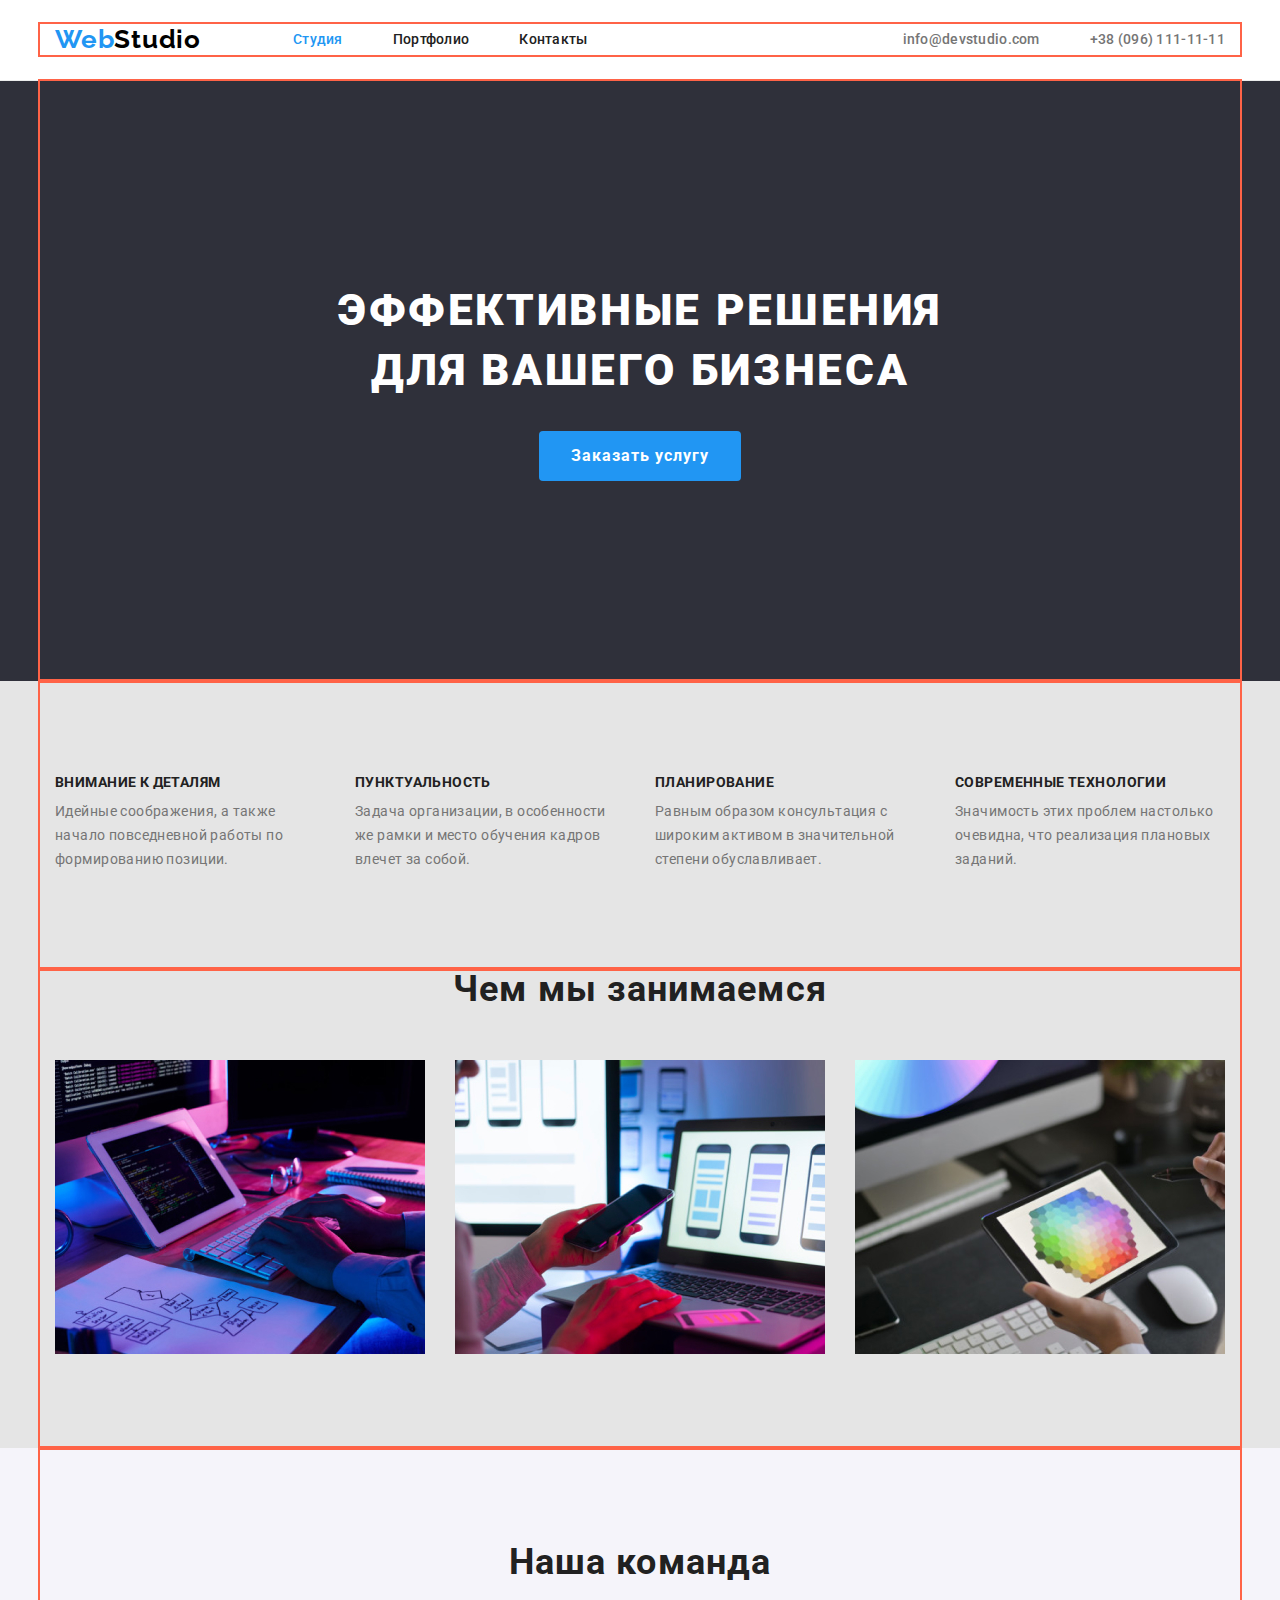
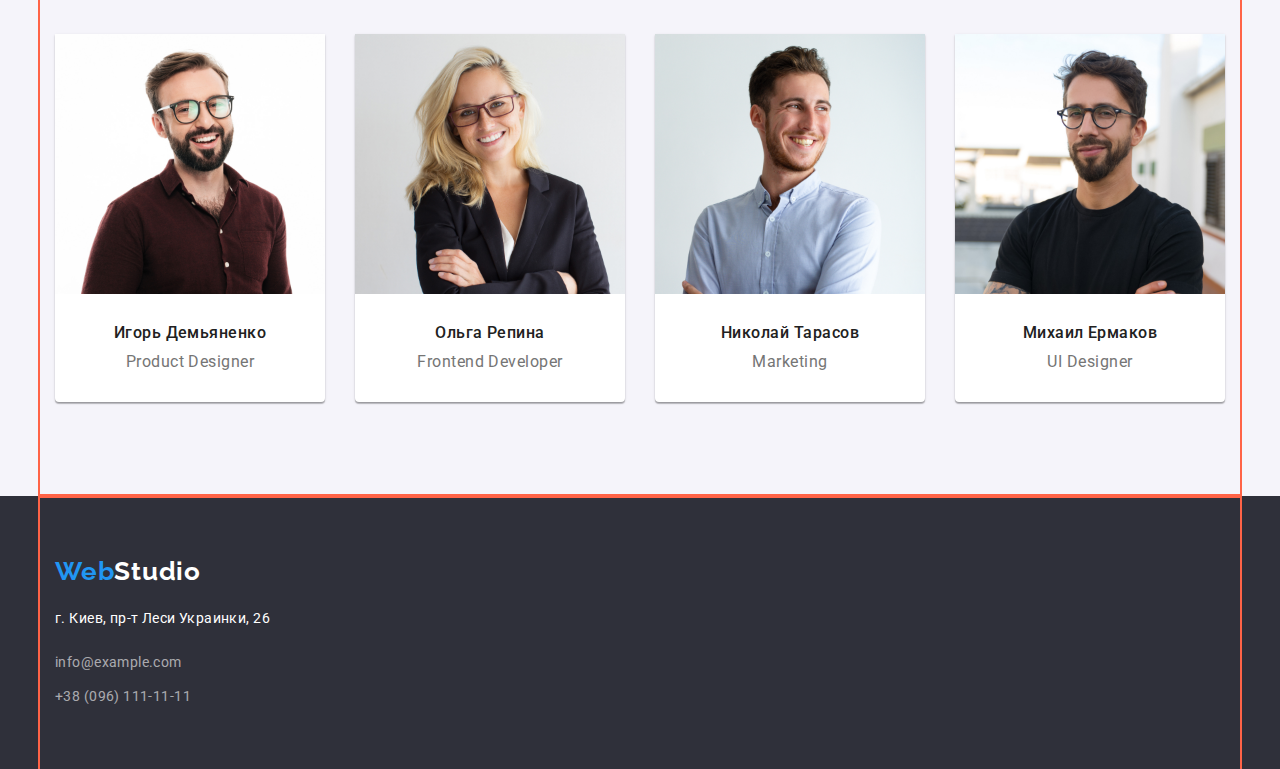
==== commit 6893168d: "vneseny prawki" ====
--- a/index.html
+++ b/index.html
@@ -40,12 +40,12 @@
         </nav>
 
         <ul class="contacts list">
-          <li>
-            <a class="contact-link mail" href="mailto:info@devstudio.com"
+          <li class="mail">
+            <a class="contact-link" href="mailto:info@devstudio.com"
               >info@devstudio.com</a
             >
           </li>
-          <li>
+          <li class="tel">
             <a class="contact-link" href="tel:+380961111111"
               >+38 (096) 111-11-11</a
             >
@@ -73,32 +73,42 @@
           <h2 class="features-title">Приемущества компании</h2>
           <ul class="feature-list">
             <li>
-              <h3 class="title">Внимание к деталям</h3>
-              <p class="feature-text">
-                Идейные соображения, а также начало повседневной работы по
-                формированию позиции.
-              </p>
-            </li>
-            <li>
-              <h3 class="title">Пунктуальность</h3>
-              <p class="feature-text">
-                Задача организации, в особенности же рамки и место обучения
-                кадров влечет за собой.
-              </p>
-            </li>
-            <li>
-              <h3 class="title">Планирование</h3>
-              <p class="feature-text">
-                Равным образом консультация с широким активом в значительной
-                степени обуславливает.
-              </p>
-            </li>
-            <li>
-              <h3 class="title">Современные технологии</h3>
-              <p class="feature-text last">
-                Значимость этих проблем настолько очевидна, что реализация
-                плановых заданий.
-              </p>
+              <div class="feature-item">
+                <h3 class="title">Внимание к деталям</h3>
+                <p class="feature-text">
+                  Идейные соображения, а также начало повседневной работы по
+                  формированию позиции.
+                </p>
+              </div>
+            </li>
+
+            <li>
+              <div class="feature-item">
+                <h3 class="title">Пунктуальность</h3>
+                <p class="feature-text">
+                  Задача организации, в особенности же рамки и место обучения
+                  кадров влечет за собой.
+                </p>
+              </div>
+            </li>
+
+            <li>
+              <div class="feature-item">
+                <h3 class="title">Планирование</h3>
+                <p class="feature-text">
+                  Равным образом консультация с широким активом в значительной
+                  степени обуславливает.
+                </p>
+              </div>
+            </li>
+            <li>
+              <div class="feature-item last">
+                <h3 class="title">Современные технологии</h3>
+                <p class="feature-text">
+                  Значимость этих проблем настолько очевидна, что реализация
+                  плановых заданий.
+                </p>
+              </div>
             </li>
           </ul>
         </div>
@@ -107,10 +117,10 @@
       <!--Projects-->
 
       <section class="projects">
-        <div class="container">
+        <div class="container project-container">
           <h2 class="project-title">Чем мы занимаемся</h2>
           <ul class="project list">
-            <li>
+            <li class="project-item">
               <img
                 src="./images/sitelayout.jpg"
                 alt="разработчик набирает код"
@@ -118,7 +128,7 @@
                 height="294"
               />
             </li>
-            <li>
+            <li class="project-item">
               <img
                 src="./images/mobiledesign.jpg"
                 alt="разработка мобильного дизайна"
@@ -141,48 +151,56 @@
       <!--Team company-->
 
       <section class="team-company">
-        <div class="container">
+        <div class="container people">
           <h2 class="section-title">Наша команда</h2>
           <ul class="team list">
-            <li>
+            <li class="team-item">
               <img
                 src="./images/igordemianenko.jpg"
                 alt="фото игорь демьяненко"
                 width="270"
                 height="260"
               />
-              <h3 class="team-title">Игорь Демьяненко</h3>
-              <p class="position" lang="en">Product Designer</p>
-            </li>
-            <li>
+              <div class="person">
+                <h3 class="team-title">Игорь Демьяненко</h3>
+                <p class="position" lang="en">Product Designer</p>
+              </div>
+            </li>
+            <li class="team-item">
               <img
                 src="./images/olgarepina.jpg"
                 alt="фото ольга репина"
                 width="270"
                 height="260"
               />
-              <h3 class="team-title">Ольга Репина</h3>
-              <p class="position" lang="en">Frontend Developer</p>
-            </li>
-            <li>
+              <div class="person">
+                <h3 class="team-title">Ольга Репина</h3>
+                <p class="position" lang="en">Frontend Developer</p>
+              </div>
+            </li>
+            <li class="team-item">
               <img
                 src="./images/nikolaytarasov.jpg"
                 alt="фото николай тарасов"
                 width="270"
                 height="260"
               />
-              <h3 class="team-title">Николай Тарасов</h3>
-              <p class="position" lang="en">Marketing</p>
-            </li>
-            <li>
+              <div class="person">
+                <h3 class="team-title">Николай Тарасов</h3>
+                <p class="position" lang="en">Marketing</p>
+              </div>
+            </li>
+            <li class="team-item-last">
               <img
                 src="./images/michailermakov.jpg"
                 alt="фото михаил ермаков"
                 width="270"
                 height="260"
               />
-              <h3 class="team-title">Михаил Ермаков</h3>
-              <p class="position" lang="en">UI Designer</p>
+              <div class="person">
+                <h3 class="team-title">Михаил Ермаков</h3>
+                <p class="position" lang="en">UI Designer</p>
+              </div>
             </li>
           </ul>
         </div>
@@ -192,7 +210,7 @@
     <!--Footer-->
 
     <footer class="contacts-company">
-      <div class="container">
+      <div class="container footer-container">
         <a class="logo-link footer-logo" href="./index.html"
           ><span class="logo-web">Web</span
           ><span class="studio-logo">Studio</span></a
@@ -201,7 +219,7 @@
           г. Киев, пр-т Леси Украинки, 26
         </address>
         <ul class="contacts list address">
-          <li>
+          <li class="company-link-mail">
             <a class="company-link" href="mailto:info@example.com"
               >info@example.com</a
             >
--- a/css/styles.css
+++ b/css/styles.css
@@ -130,11 +130,14 @@
   line-height: 1.14;
   letter-spacing: 0.02em;
   color: var(--secondary-color);
-  margin-left: 50px;
 }
 
 .mail {
   margin-left: 0;
+}
+
+.tel {
+  margin-left: 50px;
 }
 
 .contact-link:hover,
@@ -156,6 +159,7 @@
 
 .hero-page {
   padding-bottom: 200px;
+  padding-top: 200px;
 }
 
 .hero-title {
@@ -165,9 +169,7 @@
   letter-spacing: 0.06em;
   text-transform: uppercase;
   color: #ffffff;
-  margin-top: 0;
   margin-bottom: 30px;
-  padding-top: 200px;
 }
 
 .modal-btn {
@@ -211,6 +213,14 @@
   display: flex;
   align-items: center;
   justify-content: space-between;
+  padding-top: 94px;
+  padding-bottom: 94px;
+}
+
+.feature-item {
+  width: 270px;
+  height: 100px;
+  margin-right: 30px;
 }
 
 .title {
@@ -222,7 +232,6 @@
   color: var(--main-color);
   margin-top: 0;
   margin-bottom: 10px;
-  padding-top: 94px;
 }
 
 .feature-text {
@@ -231,12 +240,10 @@
   letter-spacing: 0.03em;
   color: var(--secondary-color);
   margin-top: 0;
-  padding-bottom: 94px;
-  margin-right: 30px;
 }
 
 .last {
-  margin-right: 0px;
+  margin-right: 0;
 }
 
 /* ============ END FEATURES ===============  */
@@ -245,6 +252,10 @@
 .projects {
   background: #e5e5e5;
 }
+
+.project-container {
+  padding-bottom: 94px;
+}
 .project-title {
   font-weight: 700;
   font-size: 36px;
@@ -260,7 +271,12 @@
   display: flex;
   align-items: center;
   justify-content: space-between;
-  padding-bottom: 94px;
+}
+
+.project-item {
+  width: 370px;
+  height: 294px;
+  margin-right: 30px;
 }
 
 /* ============ END PROJECTS COMPANY ============== */
@@ -270,6 +286,10 @@
 .team-company {
   background: #f5f4fa;
 }
+.people {
+  padding-top: 94px;
+  padding-bottom: 94px;
+}
 
 .section-title {
   font-weight: 700;
@@ -278,15 +298,40 @@
   text-align: center;
   letter-spacing: 0.03em;
   color: var(--main-color);
-  margin-top: 0;
   margin-bottom: 50px;
-  padding-top: 94px;
 }
 
 .team {
   display: flex;
   align-items: center;
-  justify-content: space-around;
+  justify-content: space-between;
+}
+
+.team-item {
+  width: 270px;
+  height: 368px;
+  margin-right: 30px;
+  background: #ffffff;
+  box-shadow: 0px 1px 3px rgba(0, 0, 0, 0.12), 0px 1px 1px rgba(0, 0, 0, 0.14),
+    0px 2px 1px rgba(0, 0, 0, 0.2);
+  border-radius: 0px 0px 4px 4px;
+  padding-bottom: 30px;
+}
+
+.team-item-last {
+  width: 270px;
+  height: 368px;
+  padding-right: 0px;
+  background: #ffffff;
+  box-shadow: 0px 1px 3px rgba(0, 0, 0, 0.12), 0px 1px 1px rgba(0, 0, 0, 0.14),
+    0px 2px 1px rgba(0, 0, 0, 0.2);
+  border-radius: 0px 0px 4px 4px;
+  padding-bottom: 30px;
+}
+
+.person {
+  padding-top: 30px;
+  padding-bottom: 30px;
 }
 
 .team-title {
@@ -296,7 +341,6 @@
   letter-spacing: 0.03em;
   color: var(--main-color);
   text-align: center;
-  margin-top: 30px;
 }
 
 .position {
@@ -306,7 +350,6 @@
   color: var(--secondary-color);
   text-align: center;
   margin-top: 10px;
-  padding-bottom: 94px;
 }
 
 /* =========== END TEAM COMPANY ================ */
@@ -317,9 +360,13 @@
   background: #2f303a;
 }
 
+.footer-container {
+  padding-top: 60px;
+  padding-bottom: 60px;
+}
+
 .footer-logo {
   display: inline-block;
-  padding-top: 60px;
   margin-right: 0px;
 }
 
@@ -339,6 +386,7 @@
   line-height: 1.71;
   letter-spacing: 0.03em;
   margin-top: 20px;
+  margin-bottom: 10px;
 }
 
 .address {
@@ -350,8 +398,13 @@
   line-height: 1.71;
   letter-spacing: 0.03em;
   color: rgba(255, 255, 255, 0.6);
+
+  display: inline-block;
+}
+
+.company-link-mail {
   margin-top: 10px;
-  display: inline-block;
+  margin-bottom: 10px;
 }
 
 .company-link:hover,
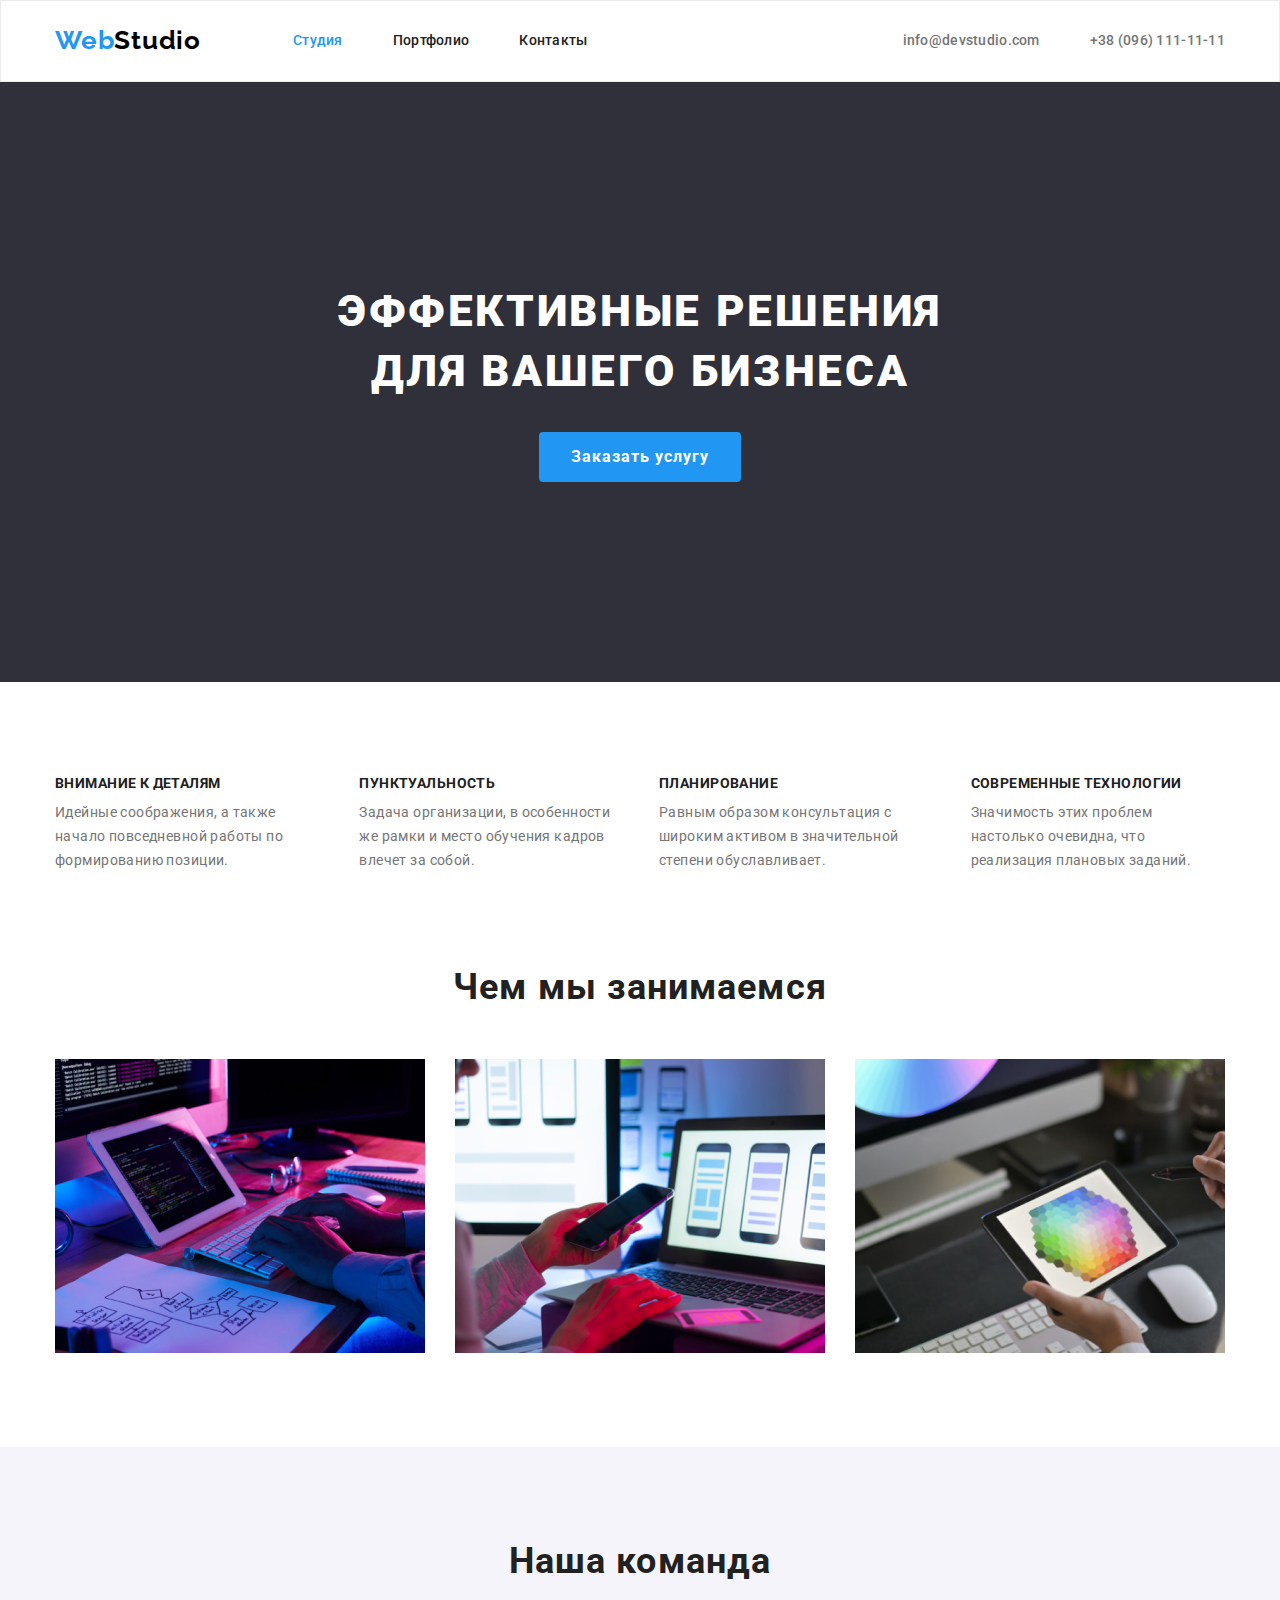
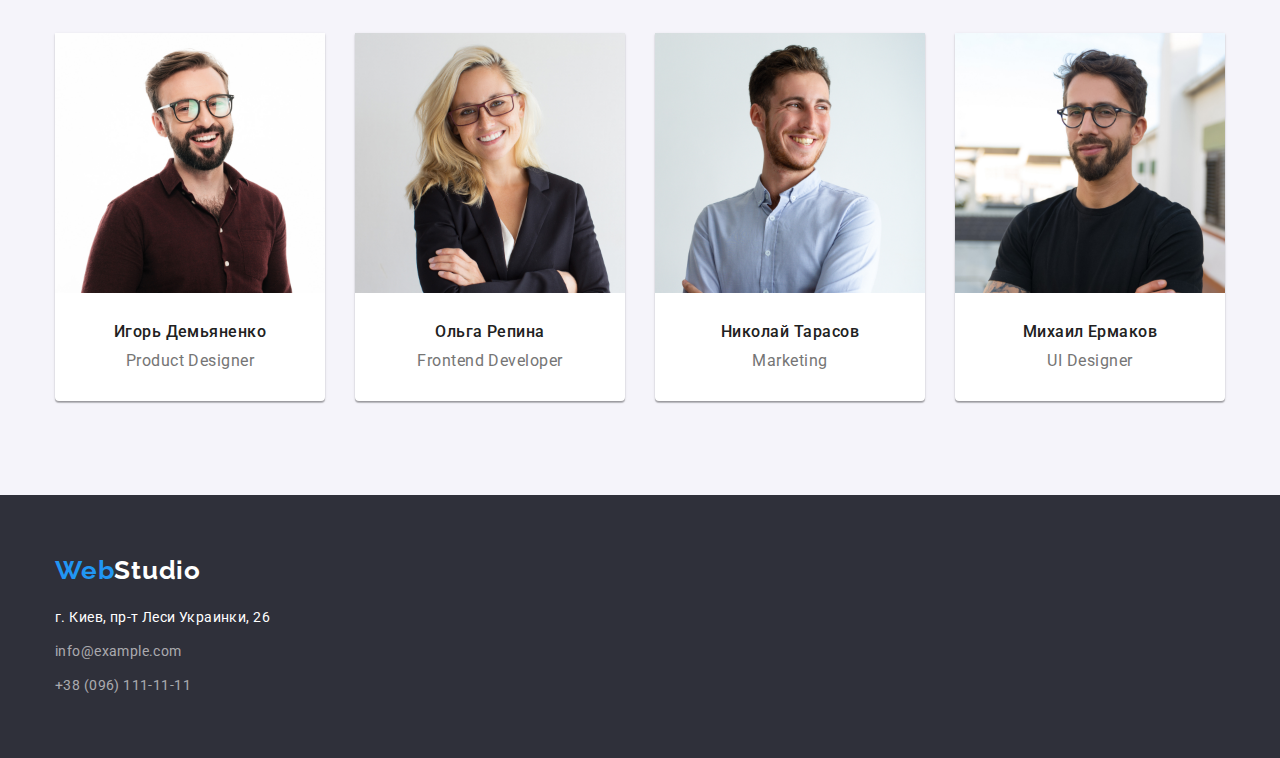
==== commit 25a3836b: "vneseny pravki" ====
--- a/index.html
+++ b/index.html
@@ -72,8 +72,8 @@
         <div class="container features-container">
           <h2 class="features-title">Приемущества компании</h2>
           <ul class="feature-list">
-            <li>
-              <div class="feature-item">
+            <li class="feature-item">
+              <div>
                 <h3 class="title">Внимание к деталям</h3>
                 <p class="feature-text">
                   Идейные соображения, а также начало повседневной работы по
@@ -82,8 +82,8 @@
               </div>
             </li>
 
-            <li>
-              <div class="feature-item">
+            <li class="feature-item">
+              <div>
                 <h3 class="title">Пунктуальность</h3>
                 <p class="feature-text">
                   Задача организации, в особенности же рамки и место обучения
@@ -92,8 +92,8 @@
               </div>
             </li>
 
-            <li>
-              <div class="feature-item">
+            <li class="feature-item">
+              <div>
                 <h3 class="title">Планирование</h3>
                 <p class="feature-text">
                   Равным образом консультация с широким активом в значительной
@@ -101,8 +101,8 @@
                 </p>
               </div>
             </li>
-            <li>
-              <div class="feature-item last">
+            <li class="feature-item last">
+              <div>
                 <h3 class="title">Современные технологии</h3>
                 <p class="feature-text">
                   Значимость этих проблем настолько очевидна, что реализация
--- a/css/styles.css
+++ b/css/styles.css
@@ -47,7 +47,6 @@
 }
 
 .container {
-  outline: 2px solid tomato;
   width: 1200px;
   padding-left: 15px;
   padding-right: 15px;
@@ -61,7 +60,7 @@
   background: #ffffff;
   padding-top: 24px;
   padding-bottom: 25px;
-  border-bottom: 1px solid #ececec;
+  border: 1px solid #ececec;
 }
 
 .header-container {
@@ -200,7 +199,7 @@
 
 /* ============== FEATURES =============== */
 .features {
-  background: #e5e5e5;
+  background: #ffffff;
 }
 
 .features-container {
@@ -218,8 +217,6 @@
 }
 
 .feature-item {
-  width: 270px;
-  height: 100px;
   margin-right: 30px;
 }
 
@@ -250,7 +247,7 @@
 
 /* ============ PROJECTS COMPANY ============ */
 .projects {
-  background: #e5e5e5;
+  background: #ffffff;
 }
 
 .project-container {
@@ -315,7 +312,6 @@
   box-shadow: 0px 1px 3px rgba(0, 0, 0, 0.12), 0px 1px 1px rgba(0, 0, 0, 0.14),
     0px 2px 1px rgba(0, 0, 0, 0.2);
   border-radius: 0px 0px 4px 4px;
-  padding-bottom: 30px;
 }
 
 .team-item-last {
@@ -326,7 +322,6 @@
   box-shadow: 0px 1px 3px rgba(0, 0, 0, 0.12), 0px 1px 1px rgba(0, 0, 0, 0.14),
     0px 2px 1px rgba(0, 0, 0, 0.2);
   border-radius: 0px 0px 4px 4px;
-  padding-bottom: 30px;
 }
 
 .person {
@@ -386,7 +381,6 @@
   line-height: 1.71;
   letter-spacing: 0.03em;
   margin-top: 20px;
-  margin-bottom: 10px;
 }
 
 .address {
@@ -426,22 +420,28 @@
 }
 
 .development-catalog {
-  background: #e5e5e5;
-}
-
+  background: #ffffff;
+}
+
+.catalog {
+  padding-top: 94px;
+  padding-bottom: 94px;
+}
 .catalog-nav {
   list-style: none;
   display: flex;
   align-items: center;
   justify-content: center;
+  margin-bottom: 34px;
 }
 
 .item {
-  padding-top: 94px;
   margin-right: 8px;
-  margin-bottom: 50px;
-}
-
+}
+
+.last-item {
+  margin-right: 0px;
+}
 .nav-btn {
   font-family: inherit;
   background: #f5f4fa;
@@ -481,6 +481,15 @@
 
 .development-link {
   text-decoration: none;
+  display: block;
+}
+
+.developments {
+  padding-top: 20px;
+  padding-bottom: 20px;
+  padding-left: 24px;
+  padding-right: 24px;
+  border: 1px solid #eeeeee;
 }
 
 .development-name {
@@ -489,7 +498,6 @@
   line-height: 2;
   letter-spacing: 0.06em;
   color: var(--main-color);
-  margin-top: 20px;
   margin-bottom: 4px;
 }
 
@@ -499,7 +507,3 @@
   letter-spacing: 0.03em;
   color: var(--secondary-color);
 }
-
-.program {
-  padding-bottom: 94px;
-}
